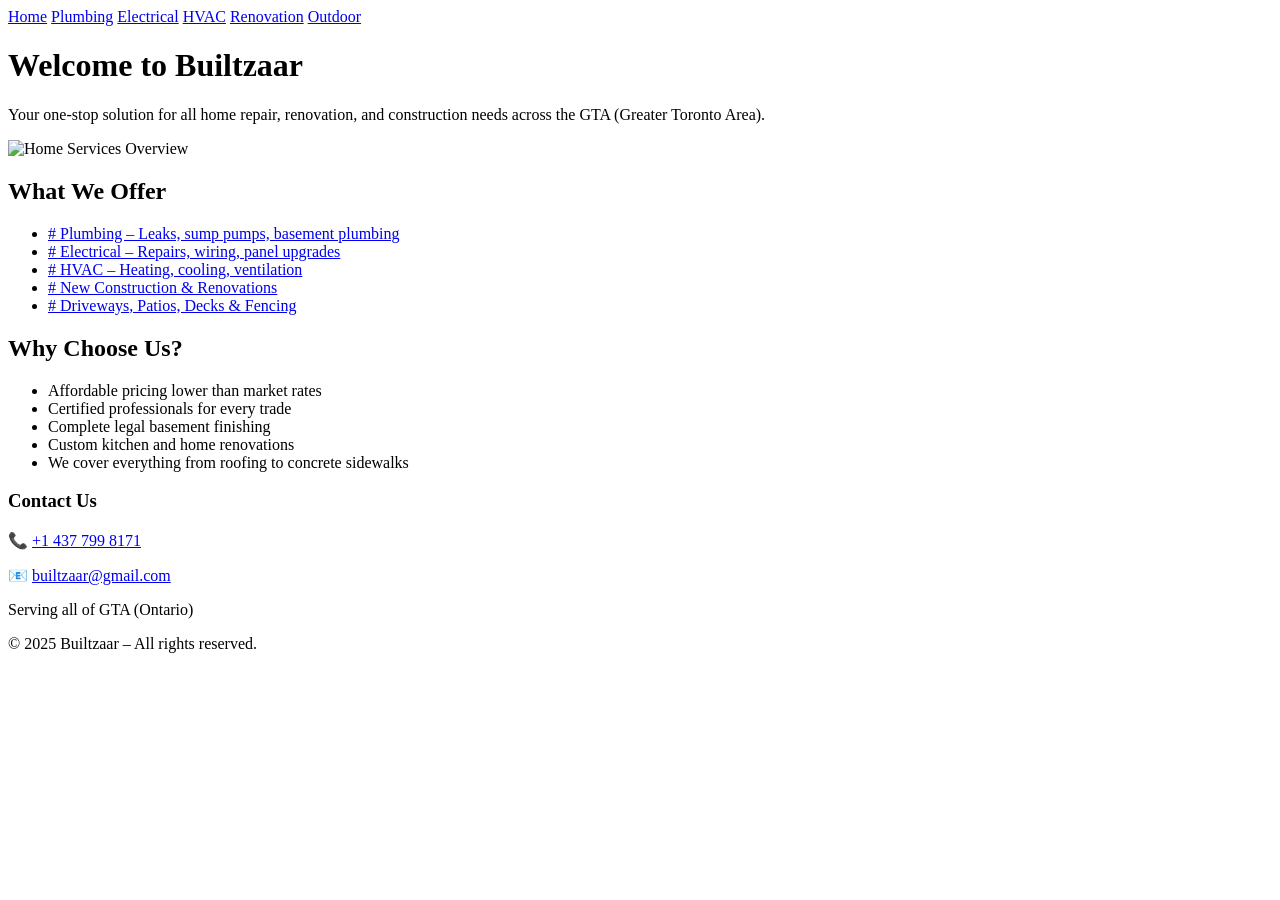
==== index.html @ da812f9e "Update index.html" ====
<!DOCTYPE html>
<html lang="en">
<head>
  <meta charset="UTF-8">
  <meta name="viewport" content="width=device-width, initial-scale=1.0">
  <meta name="description" content="Builtzaar offers affordable home repair and renovation services across the Greater Toronto Area. Plumbing, electrical, HVAC, and more.">
  <title>Builtzaar – Complete Home Services in GTA</title>
  <link rel="stylesheet" href="style.css">
</head>
<body>

  <!-- Header with navigation bar -->
  <header>
    <nav>
      <a href="index.html">Home</a>
      <a href="plumbing.html">Plumbing</a>
      <a href="electrical.html">Electrical</a>
      <a href="hvac.html">HVAC</a>
      <a href="renovation.html">Renovation</a>
      <a href="outdoor.html">Outdoor</a>
    </nav>
  </header>

  <!-- Main Content -->
  <h1>Welcome to Builtzaar</h1>
  <p>Your one-stop solution for all home repair, renovation, and construction needs across the GTA (Greater Toronto Area).</p>

  <img src="https://images.unsplash.com/photo-1581090700227-4c4d9231cf8c" alt="Home Services Overview">

  <h2>What We Offer</h2>
  <ul>
    <li><a href="plumbing.html"># Plumbing – Leaks, sump pumps, basement plumbing</a></li>
    <li><a href="electrical.html"># Electrical – Repairs, wiring, panel upgrades</a></li>
    <li><a href="hvac.html"># HVAC – Heating, cooling, ventilation</a></li>
    <li><a href="renovation.html"># New Construction & Renovations</a></li>
    <li><a href="outdoor.html"># Driveways, Patios, Decks & Fencing</a></li>
  </ul>

  <h2>Why Choose Us?</h2>
  <ul>
    <li>Affordable pricing lower than market rates</li>
    <li>Certified professionals for every trade</li>
    <li>Complete legal basement finishing</li>
    <li>Custom kitchen and home renovations</li>
    <li>We cover everything from roofing to concrete sidewalks</li>
  </ul>

  <div class="contact">
    <h3>Contact Us</h3>
    <p>📞 <a href="tel:+14377998171">+1 437 799 8171</a></p>
    <p>📧 <a href="mailto:builtzaar@gmail.com">builtzaar@gmail.com</a></p>
    <p>Serving all of GTA (Ontario)</p>
  </div>

  <!-- Footer -->
  <footer>
    <p>© 2025 Builtzaar – All rights reserved.</p>
  </footer>

</body>
</html>
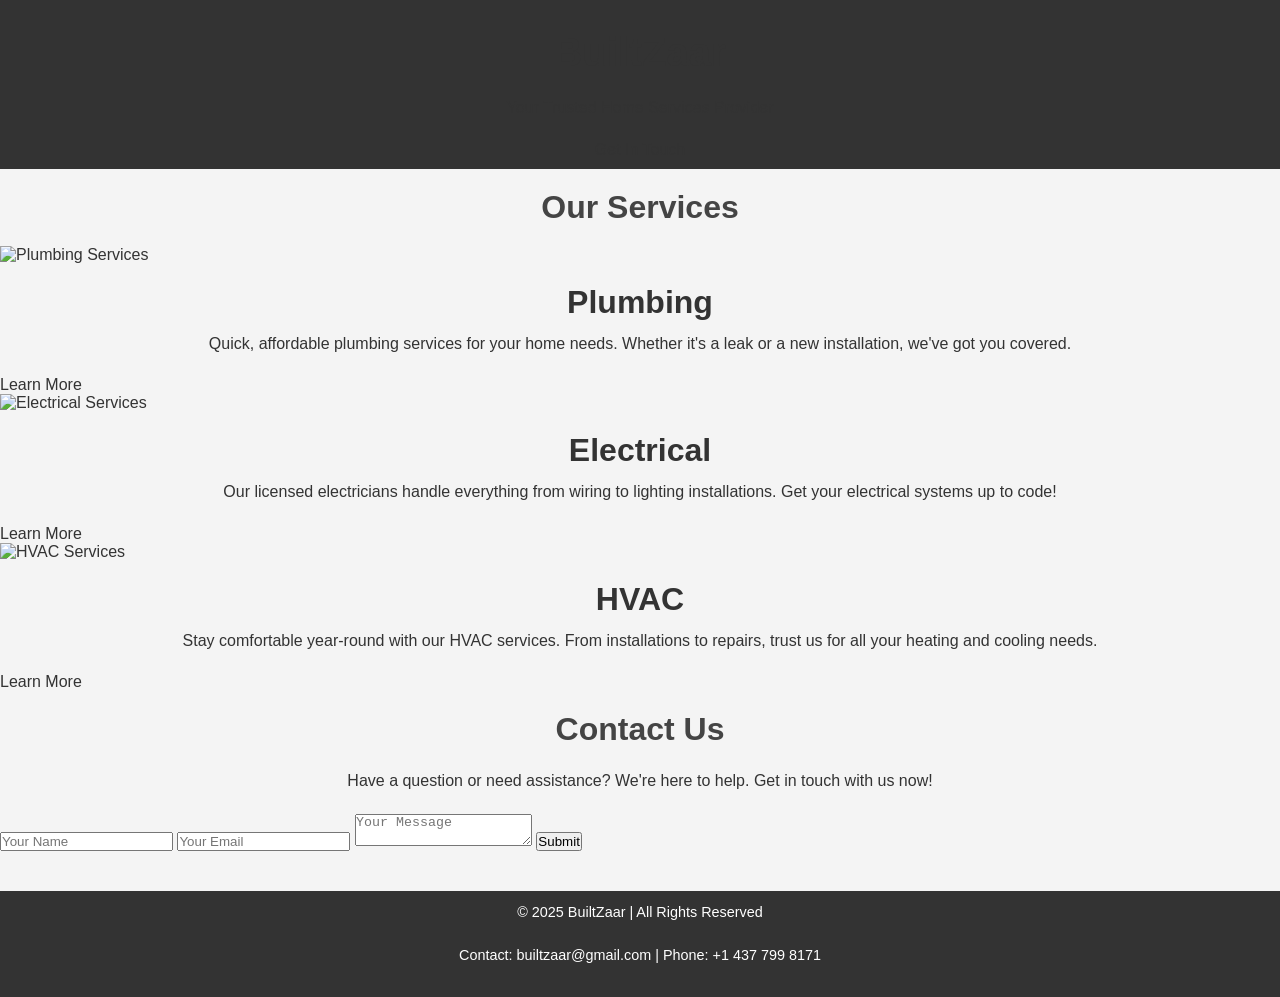
==== commit b0ceb026: "Update index.html" ====
--- a/index.html
+++ b/index.html
@@ -1,61 +1,82 @@
 <!DOCTYPE html>
 <html lang="en">
 <head>
-  <meta charset="UTF-8">
-  <meta name="viewport" content="width=device-width, initial-scale=1.0">
-  <meta name="description" content="Builtzaar offers affordable home repair and renovation services across the Greater Toronto Area. Plumbing, electrical, HVAC, and more.">
-  <title>Builtzaar – Complete Home Services in GTA</title>
-  <link rel="stylesheet" href="style.css">
+    <meta charset="UTF-8">
+    <meta name="viewport" content="width=device-width, initial-scale=1.0">
+    <title>BuiltZaar - Your One-Stop Home Services</title>
+    <link rel="stylesheet" href="style.css">
+    <script src="https://code.jquery.com/jquery-3.6.0.min.js"></script> <!-- For chatbot -->
 </head>
 <body>
 
-  <!-- Header with navigation bar -->
-  <header>
-    <nav>
-      <a href="index.html">Home</a>
-      <a href="plumbing.html">Plumbing</a>
-      <a href="electrical.html">Electrical</a>
-      <a href="hvac.html">HVAC</a>
-      <a href="renovation.html">Renovation</a>
-      <a href="outdoor.html">Outdoor</a>
-    </nav>
-  </header>
+    <!-- Header Section with Background Image -->
+    <header class="hero">
+        <div class="hero-overlay">
+            <div class="hero-content">
+                <h1>BuiltZaar</h1>
+                <p>Your Trusted Home Services Provider</p>
+                <a href="#contact" class="cta-button">Get In Touch</a>
+            </div>
+        </div>
+    </header>
 
-  <!-- Main Content -->
-  <h1>Welcome to Builtzaar</h1>
-  <p>Your one-stop solution for all home repair, renovation, and construction needs across the GTA (Greater Toronto Area).</p>
+    <!-- Services Section -->
+    <section id="services">
+        <h2>Our Services</h2>
+        <div class="service-boxes">
+            <div class="service-item">
+                <img src="images/plumbing.jpg" alt="Plumbing Services">
+                <h3>Plumbing</h3>
+                <p>Quick, affordable plumbing services for your home needs. Whether it's a leak or a new installation, we've got you covered.</p>
+                <a href="plumbing.html" class="btn">Learn More</a>
+            </div>
+            <div class="service-item">
+                <img src="images/electrical.jpg" alt="Electrical Services">
+                <h3>Electrical</h3>
+                <p>Our licensed electricians handle everything from wiring to lighting installations. Get your electrical systems up to code!</p>
+                <a href="electrical.html" class="btn">Learn More</a>
+            </div>
+            <div class="service-item">
+                <img src="images/hvac.jpg" alt="HVAC Services">
+                <h3>HVAC</h3>
+                <p>Stay comfortable year-round with our HVAC services. From installations to repairs, trust us for all your heating and cooling needs.</p>
+                <a href="hvac.html" class="btn">Learn More</a>
+            </div>
+        </div>
+    </section>
 
-  <img src="https://images.unsplash.com/photo-1581090700227-4c4d9231cf8c" alt="Home Services Overview">
+    <!-- Contact Section with a Contact Form -->
+    <section id="contact">
+        <h2>Contact Us</h2>
+        <p>Have a question or need assistance? We're here to help. Get in touch with us now!</p>
+        <form action="submit_form.php" method="POST">
+            <input type="text" name="name" placeholder="Your Name" required>
+            <input type="email" name="email" placeholder="Your Email" required>
+            <textarea name="message" placeholder="Your Message" required></textarea>
+            <button type="submit" class="cta-button">Submit</button>
+        </form>
+    </section>
 
-  <h2>What We Offer</h2>
-  <ul>
-    <li><a href="plumbing.html"># Plumbing – Leaks, sump pumps, basement plumbing</a></li>
-    <li><a href="electrical.html"># Electrical – Repairs, wiring, panel upgrades</a></li>
-    <li><a href="hvac.html"># HVAC – Heating, cooling, ventilation</a></li>
-    <li><a href="renovation.html"># New Construction & Renovations</a></li>
-    <li><a href="outdoor.html"># Driveways, Patios, Decks & Fencing</a></li>
-  </ul>
+    <!-- Footer -->
+    <footer>
+        <p>&copy; 2025 BuiltZaar | All Rights Reserved</p>
+        <p>Contact: <a href="mailto:builtzaar@gmail.com">builtzaar@gmail.com</a> | Phone: +1 437 799 8171</p>
+    </footer>
 
-  <h2>Why Choose Us?</h2>
-  <ul>
-    <li>Affordable pricing lower than market rates</li>
-    <li>Certified professionals for every trade</li>
-    <li>Complete legal basement finishing</li>
-    <li>Custom kitchen and home renovations</li>
-    <li>We cover everything from roofing to concrete sidewalks</li>
-  </ul>
-
-  <div class="contact">
-    <h3>Contact Us</h3>
-    <p>📞 <a href="tel:+14377998171">+1 437 799 8171</a></p>
-    <p>📧 <a href="mailto:builtzaar@gmail.com">builtzaar@gmail.com</a></p>
-    <p>Serving all of GTA (Ontario)</p>
-  </div>
-
-  <!-- Footer -->
-  <footer>
-    <p>© 2025 Builtzaar – All rights reserved.</p>
-  </footer>
+    <!-- Chatbot Integration (e.g., Tawk.to) -->
+    <script type="text/javascript">
+        window.addEventListener("load", function() {
+            var Tawk_API = Tawk_API || {}, Tawk_LoadStart = new Date();
+            (function() {
+                var script = document.createElement("script");
+                script.async = true;
+                script.src = 'https://embed.tawk.to/your_tawk_to_code';
+                script.charset = 'UTF-8';
+                script.setAttribute('crossorigin', '*');
+                document.body.appendChild(script);
+            })();
+        });
+    </script>
 
 </body>
 </html>
--- a/style.css
+++ b/style.css
@@ -0,0 +1,194 @@
+/* General Reset and Base Styles */
+* {
+  margin: 0;
+  padding: 0;
+  box-sizing: border-box;
+}
+
+body {
+  font-family: Arial, sans-serif;
+  background-color: #f4f4f4;
+  color: #333;
+}
+
+a {
+  text-decoration: none;
+  color: inherit;
+}
+
+/* Header Styles */
+header {
+  background-color: #333;
+  padding: 10px 0;
+  text-align: center;
+}
+
+header nav a {
+  margin: 0 15px;
+  color: white;
+  font-weight: bold;
+  text-transform: uppercase;
+  font-size: 16px;
+}
+
+header nav a:hover {
+  color: #f9a826;
+}
+
+/* Main Content Styles */
+h1, h2, h3 {
+  font-size: 2rem;
+  margin: 20px 0;
+  text-align: center;
+}
+
+h1 {
+  font-size: 2.5rem;
+  color: #333;
+}
+
+h2 {
+  color: #444;
+}
+
+h3 {
+  color: #333;
+  margin-bottom: 10px;
+}
+
+p {
+  font-size: 1rem;
+  line-height: 1.6;
+  margin-bottom: 20px;
+  text-align: center;
+}
+
+ul {
+  list-style-type: none;
+  padding-left: 0;
+  text-align: center;
+}
+
+ul li {
+  font-size: 1.1rem;
+  margin: 10px 0;
+}
+
+.service-img {
+  width: 100%;
+  max-width: 1000px;
+  height: auto;
+  display: block;
+  margin: 20px auto;
+  border-radius: 8px;
+}
+
+/* Contact Section */
+.contact {
+  background-color: #f9a826;
+  padding: 20px;
+  margin: 40px auto;
+  max-width: 400px;
+  text-align: center;
+  border-radius: 8px;
+}
+
+.contact p {
+  font-size: 1.2rem;
+  color: white;
+}
+
+.contact a {
+  color: white;
+  font-weight: bold;
+}
+
+.contact a:hover {
+  color: #333;
+}
+
+/* Footer Styles */
+footer {
+  background-color: #333;
+  color: white;
+  text-align: center;
+  padding: 10px;
+  margin-top: 40px;
+}
+
+footer p {
+  font-size: 0.9rem;
+}
+
+/* Responsive Design */
+@media (max-width: 768px) {
+  header nav a {
+    font-size: 14px;
+  }
+
+  .service-img {
+    max-width: 100%;
+  }
+
+  h1 {
+    font-size: 2rem;
+  }
+
+  h2 {
+    font-size: 1.5rem;
+  }
+
+  h3 {
+    font-size: 1.2rem;
+  }
+
+  ul li {
+    font-size: 1rem;
+  }
+
+  .contact {
+    max-width: 90%;
+    margin: 20px auto;
+  }
+
+  footer p {
+    font-size: 0.8rem;
+  }
+}
+
+@media (max-width: 480px) {
+  header nav {
+    display: flex;
+    flex-direction: column;
+  }
+
+  header nav a {
+    margin: 10px 0;
+    font-size: 14px;
+  }
+
+  h1 {
+    font-size: 1.8rem;
+  }
+
+  h2 {
+    font-size: 1.4rem;
+  }
+
+  h3 {
+    font-size: 1rem;
+  }
+
+  .service-img {
+    max-width: 100%;
+    height: auto;
+  }
+
+  ul li {
+    font-size: 0.9rem;
+  }
+
+  footer p {
+    font-size: 0.7rem;
+  }
+}
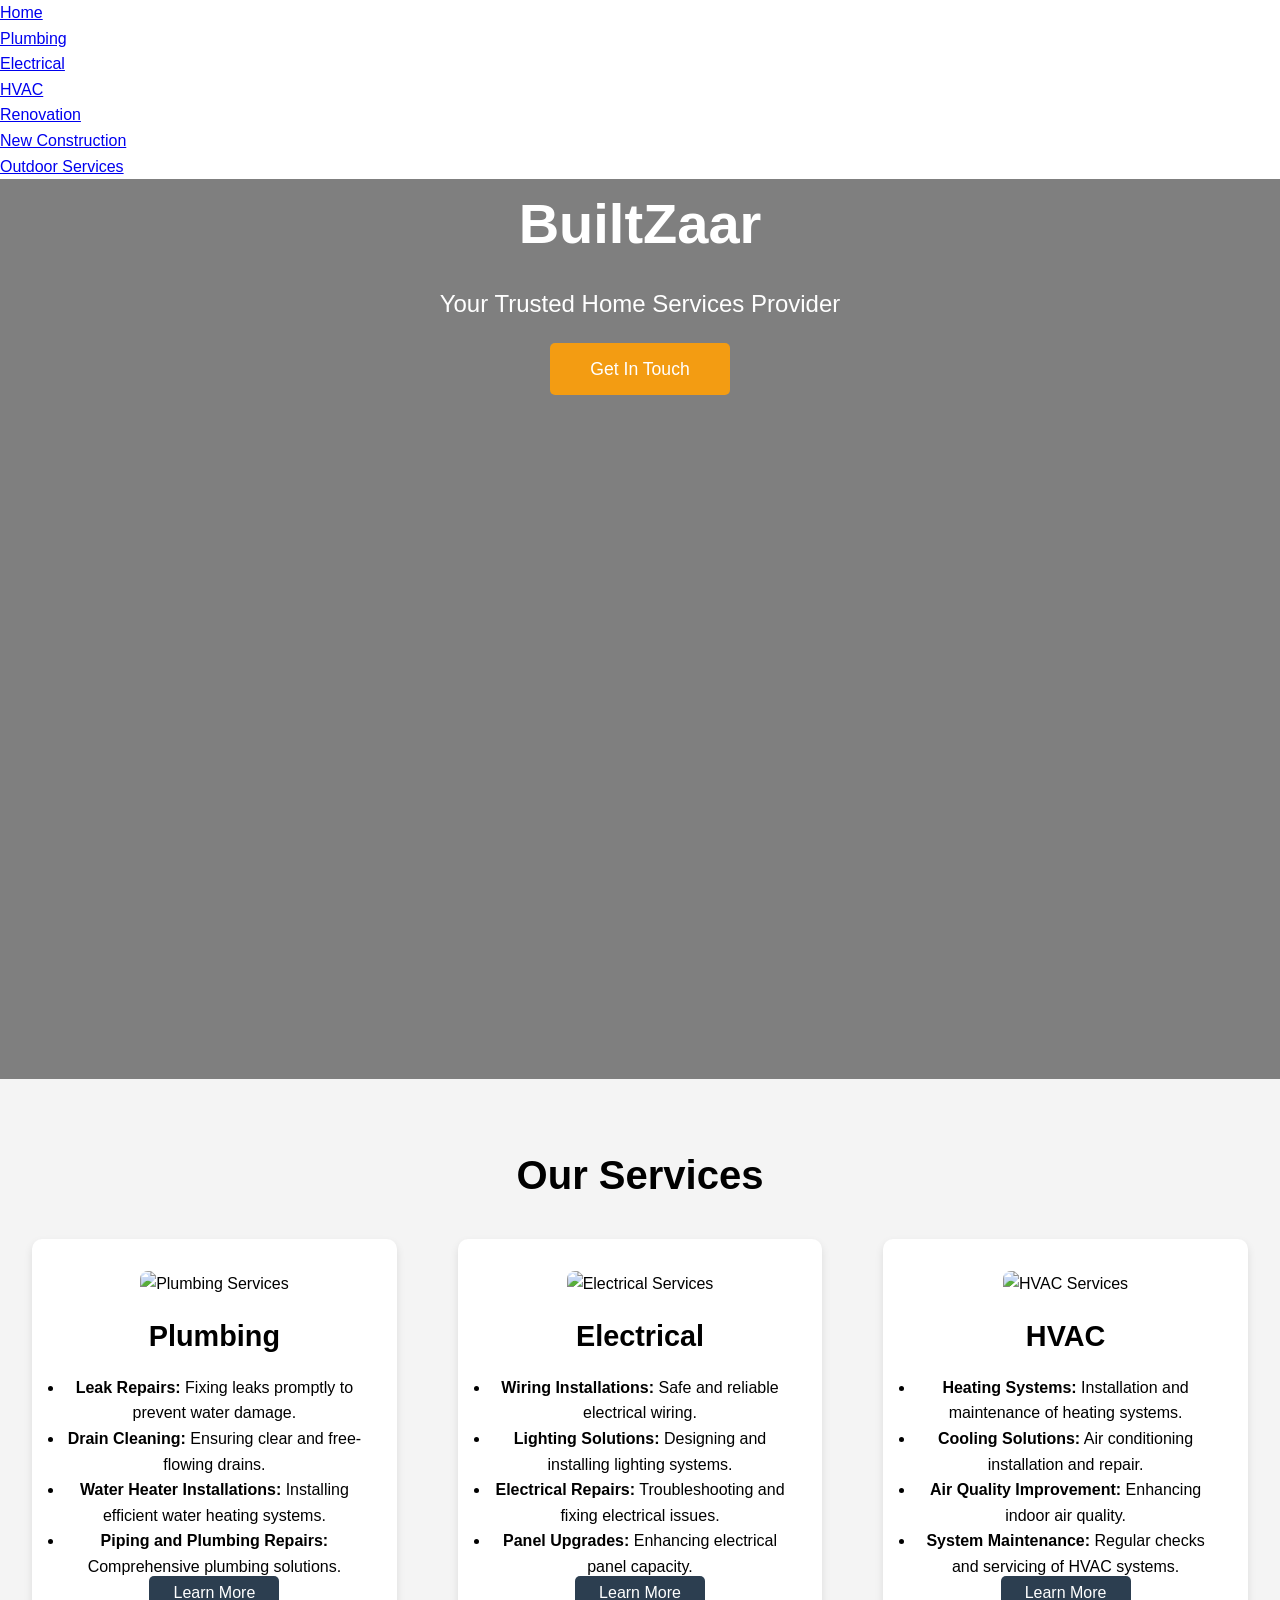
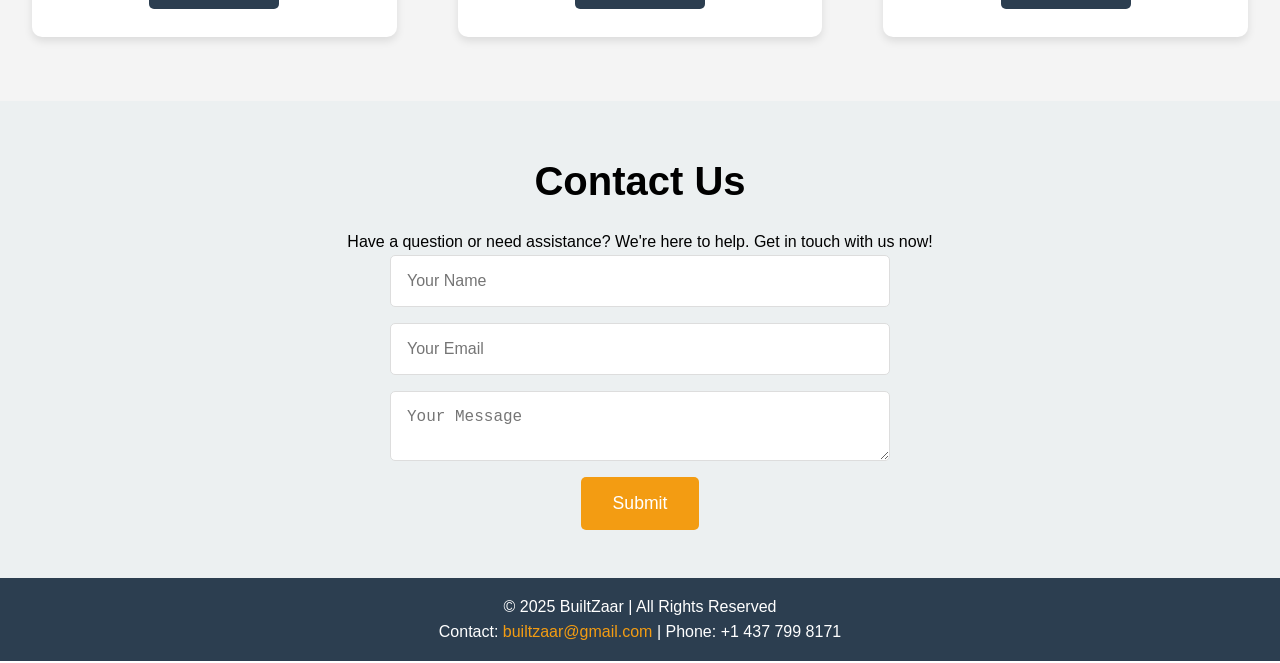
==== commit 4390e29d: "Update index.html" ====
--- a/index.html
+++ b/index.html
@@ -3,13 +3,25 @@
 <head>
     <meta charset="UTF-8">
     <meta name="viewport" content="width=device-width, initial-scale=1.0">
-    <title>BuiltZaar - Your One-Stop Home Services</title>
+    <title>BuiltZaar - Your Trusted Home Services</title>
     <link rel="stylesheet" href="style.css">
-    <script src="https://code.jquery.com/jquery-3.6.0.min.js"></script> <!-- For chatbot -->
 </head>
 <body>
 
-    <!-- Header Section with Background Image -->
+    <!-- Navigation Bar -->
+    <nav>
+        <ul>
+            <li><a href="index.html">Home</a></li>
+            <li><a href="plumbing.html">Plumbing</a></li>
+            <li><a href="electrical.html">Electrical</a></li>
+            <li><a href="hvac.html">HVAC</a></li>
+            <li><a href="renovation.html">Renovation</a></li>
+            <li><a href="new-construction.html">New Construction</a></li>
+            <li><a href="outdoor.html">Outdoor Services</a></li>
+        </ul>
+    </nav>
+
+    <!-- Homepage Header with Background Image -->
     <header class="hero">
         <div class="hero-overlay">
             <div class="hero-content">
@@ -26,26 +38,41 @@
         <div class="service-boxes">
             <div class="service-item">
                 <img src="images/plumbing.jpg" alt="Plumbing Services">
-                <h3>Plumbing</h3>
-                <p>Quick, affordable plumbing services for your home needs. Whether it's a leak or a new installation, we've got you covered.</p>
+                <h3><strong>Plumbing</strong></h3>
+                <ul>
+                    <li><strong>Leak Repairs:</strong> Fixing leaks promptly to prevent water damage.</li>
+                    <li><strong>Drain Cleaning:</strong> Ensuring clear and free-flowing drains.</li>
+                    <li><strong>Water Heater Installations:</strong> Installing efficient water heating systems.</li>
+                    <li><strong>Piping and Plumbing Repairs:</strong> Comprehensive plumbing solutions.</li>
+                </ul>
                 <a href="plumbing.html" class="btn">Learn More</a>
             </div>
             <div class="service-item">
                 <img src="images/electrical.jpg" alt="Electrical Services">
-                <h3>Electrical</h3>
-                <p>Our licensed electricians handle everything from wiring to lighting installations. Get your electrical systems up to code!</p>
+                <h3><strong>Electrical</strong></h3>
+                <ul>
+                    <li><strong>Wiring Installations:</strong> Safe and reliable electrical wiring.</li>
+                    <li><strong>Lighting Solutions:</strong> Designing and installing lighting systems.</li>
+                    <li><strong>Electrical Repairs:</strong> Troubleshooting and fixing electrical issues.</li>
+                    <li><strong>Panel Upgrades:</strong> Enhancing electrical panel capacity.</li>
+                </ul>
                 <a href="electrical.html" class="btn">Learn More</a>
             </div>
             <div class="service-item">
                 <img src="images/hvac.jpg" alt="HVAC Services">
-                <h3>HVAC</h3>
-                <p>Stay comfortable year-round with our HVAC services. From installations to repairs, trust us for all your heating and cooling needs.</p>
+                <h3><strong>HVAC</strong></h3>
+                <ul>
+                    <li><strong>Heating Systems:</strong> Installation and maintenance of heating systems.</li>
+                    <li><strong>Cooling Solutions:</strong> Air conditioning installation and repair.</li>
+                    <li><strong>Air Quality Improvement:</strong> Enhancing indoor air quality.</li>
+                    <li><strong>System Maintenance:</strong> Regular checks and servicing of HVAC systems.</li>
+                </ul>
                 <a href="hvac.html" class="btn">Learn More</a>
             </div>
         </div>
     </section>
 
-    <!-- Contact Section with a Contact Form -->
+    <!-- Contact Section -->
     <section id="contact">
         <h2>Contact Us</h2>
         <p>Have a question or need assistance? We're here to help. Get in touch with us now!</p>
@@ -63,7 +90,7 @@
         <p>Contact: <a href="mailto:builtzaar@gmail.com">builtzaar@gmail.com</a> | Phone: +1 437 799 8171</p>
     </footer>
 
-    <!-- Chatbot Integration (e.g., Tawk.to) -->
+    <!-- Chatbot Integration -->
     <script type="text/javascript">
         window.addEventListener("load", function() {
             var Tawk_API = Tawk_API || {}, Tawk_LoadStart = new Date();
--- a/style.css
+++ b/style.css
@@ -1,194 +1,205 @@
-/* General Reset and Base Styles */
+/* General Reset */
 * {
-  margin: 0;
-  padding: 0;
-  box-sizing: border-box;
-}
-
+    margin: 0;
+    padding: 0;
+    box-sizing: border-box;
+}
+
+/* Body Styling */
 body {
-  font-family: Arial, sans-serif;
-  background-color: #f4f4f4;
-  color: #333;
-}
-
-a {
-  text-decoration: none;
-  color: inherit;
-}
-
-/* Header Styles */
-header {
-  background-color: #333;
-  padding: 10px 0;
-  text-align: center;
-}
-
-header nav a {
-  margin: 0 15px;
-  color: white;
-  font-weight: bold;
-  text-transform: uppercase;
-  font-size: 16px;
-}
-
-header nav a:hover {
-  color: #f9a826;
-}
-
-/* Main Content Styles */
-h1, h2, h3 {
-  font-size: 2rem;
-  margin: 20px 0;
-  text-align: center;
-}
-
-h1 {
-  font-size: 2.5rem;
-  color: #333;
-}
-
-h2 {
-  color: #444;
-}
-
-h3 {
-  color: #333;
-  margin-bottom: 10px;
-}
-
-p {
-  font-size: 1rem;
-  line-height: 1.6;
-  margin-bottom: 20px;
-  text-align: center;
-}
-
-ul {
-  list-style-type: none;
-  padding-left: 0;
-  text-align: center;
-}
-
-ul li {
-  font-size: 1.1rem;
-  margin: 10px 0;
-}
-
-.service-img {
-  width: 100%;
-  max-width: 1000px;
-  height: auto;
-  display: block;
-  margin: 20px auto;
-  border-radius: 8px;
+    font-family: Arial, sans-serif;
+    line-height: 1.6;
+}
+
+/* Header Section */
+.hero {
+    background: url('images/construction-background.jpg') no-repeat center center/cover;
+    color: white;
+    height: 100vh;
+    display: flex;
+    justify-content: center;
+    align-items: center;
+    position: relative;
+}
+
+.hero-overlay {
+    background-color: rgba(0, 0, 0, 0.5); /* Darken the background */
+    position: absolute;
+    top: 0;
+    left: 0;
+    right: 0;
+    bottom: 0;
+    z-index: 1;
+}
+
+.hero-content {
+    position: relative;
+    text-align: center;
+    z-index: 2;
+}
+
+.hero h1 {
+    font-size: 3.5rem;
+    margin-bottom: 1rem;
+}
+
+.hero p {
+    font-size: 1.5rem;
+    margin-bottom: 2rem;
+}
+
+.cta-button {
+    padding: 1rem 2.5rem;
+    background-color: #f39c12;
+    color: white;
+    text-decoration: none;
+    border-radius: 5px;
+    font-size: 1.1rem;
+}
+
+.cta-button:hover {
+    background-color: #e67e22;
+}
+
+/* Services Section */
+#services {
+    background-color: #f4f4f4;
+    padding: 4rem 2rem;
+    text-align: center;
+}
+
+#services h2 {
+    font-size: 2.5rem;
+    margin-bottom: 2rem;
+}
+
+.service-boxes {
+    display: flex;
+    justify-content: space-between;
+    flex-wrap: wrap;
+    gap: 1rem;
+}
+
+.service-item {
+    background: white;
+    padding: 2rem;
+    border-radius: 10px;
+    box-shadow: 0 4px 8px rgba(0, 0, 0, 0.1);
+    width: 30%;
+    text-align: center;
+    transition: all 0.3s ease;
+}
+
+.service-item img {
+    width: 100%;
+    height: 200px;
+    object-fit: cover;
+    border-radius: 8px;
+    margin-bottom: 1rem;
+}
+
+.service-item:hover {
+    transform: scale(1.05);
+}
+
+.service-item h3 {
+    font-size: 1.8rem;
+    margin-bottom: 1rem;
+}
+
+.service-item p {
+    font-size: 1.1rem;
+    margin-bottom: 1.5rem;
+}
+
+.service-item .btn {
+    padding: 0.5rem 1.5rem;
+    background-color: #2c3e50;
+    color: white;
+    text-decoration: none;
+    border-radius: 5px;
+}
+
+.service-item .btn:hover {
+    background-color: #34495e;
 }
 
 /* Contact Section */
-.contact {
-  background-color: #f9a826;
-  padding: 20px;
-  margin: 40px auto;
-  max-width: 400px;
-  text-align: center;
-  border-radius: 8px;
-}
-
-.contact p {
-  font-size: 1.2rem;
-  color: white;
-}
-
-.contact a {
-  color: white;
-  font-weight: bold;
-}
-
-.contact a:hover {
-  color: #333;
-}
-
-/* Footer Styles */
-footer {
-  background-color: #333;
-  color: white;
-  text-align: center;
-  padding: 10px;
-  margin-top: 40px;
-}
-
-footer p {
-  font-size: 0.9rem;
-}
-
-/* Responsive Design */
-@media (max-width: 768px) {
-  header nav a {
-    font-size: 14px;
-  }
-
-  .service-img {
-    max-width: 100%;
-  }
-
-  h1 {
-    font-size: 2rem;
-  }
-
-  h2 {
-    font-size: 1.5rem;
-  }
-
-  h3 {
-    font-size: 1.2rem;
-  }
-
-  ul li {
-    font-size: 1rem;
-  }
-
-  .contact {
-    max-width: 90%;
-    margin: 20px auto;
-  }
-
-  footer p {
-    font-size: 0.8rem;
-  }
-}
-
-@media (max-width: 480px) {
-  header nav {
+#contact {
+    padding: 3rem 2rem;
+    text-align: center;
+    background-color: #ecf0f1;
+}
+
+#contact h2 {
+    font-size: 2.5rem;
+    margin-bottom: 1rem;
+}
+
+#contact form {
     display: flex;
     flex-direction: column;
-  }
-
-  header nav a {
-    margin: 10px 0;
-    font-size: 14px;
-  }
-
-  h1 {
-    font-size: 1.8rem;
-  }
-
-  h2 {
-    font-size: 1.4rem;
-  }
-
-  h3 {
+    align-items: center;
+    gap: 1rem;
+    max-width: 500px;
+    margin: 0 auto;
+}
+
+#contact input, #contact textarea {
+    width: 100%;
+    padding: 1rem;
     font-size: 1rem;
-  }
-
-  .service-img {
-    max-width: 100%;
-    height: auto;
-  }
-
-  ul li {
-    font-size: 0.9rem;
-  }
-
-  footer p {
-    font-size: 0.7rem;
-  }
-}
+    border-radius: 5px;
+    border: 1px solid #ddd;
+}
+
+#contact button {
+    padding: 1rem 2rem;
+    background-color: #f39c12;
+    color: white;
+    border: none;
+    border-radius: 5px;
+    font-size: 1.1rem;
+}
+
+#contact button:hover {
+    background-color: #e67e22;
+}
+
+/* Footer */
+footer {
+    background-color: #2c3e50;
+    color: white;
+    padding: 1rem 2rem;
+    text-align: center;
+}
+
+footer a {
+    color: #f39c12;
+    text-decoration: none;
+}
+
+footer a:hover {
+    text-decoration: underline;
+}
+
+/* Mobile Responsiveness */
+@media (max-width: 768px) {
+    .service-boxes {
+        flex-direction: column;
+        align-items: center;
+    }
+
+    .service-item {
+        width: 80%;
+        margin: 1rem 0;
+    }
+
+    .hero h1 {
+        font-size: 2.5rem;
+    }
+
+    .hero p {
+        font-size: 1.2rem;
+    }
+}
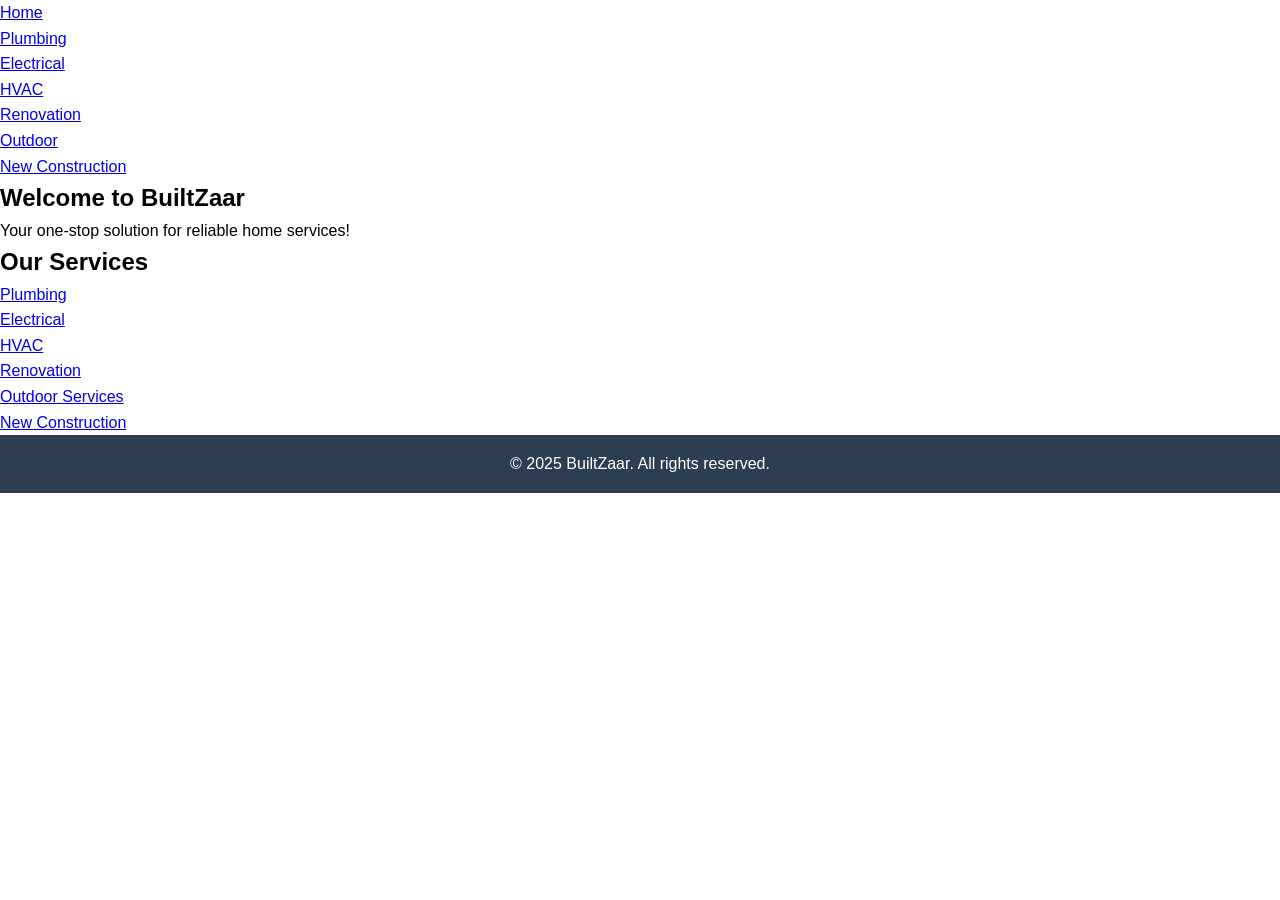
==== commit a81e895b: "Update index.html" ====
--- a/index.html
+++ b/index.html
@@ -1,109 +1,46 @@
 <!DOCTYPE html>
 <html lang="en">
 <head>
-    <meta charset="UTF-8">
-    <meta name="viewport" content="width=device-width, initial-scale=1.0">
-    <title>BuiltZaar - Your Trusted Home Services</title>
-    <link rel="stylesheet" href="style.css">
+  <meta charset="UTF-8">
+  <meta name="viewport" content="width=device-width, initial-scale=1.0">
+  <title>BuiltZaar - Home Services</title>
+  <link rel="stylesheet" href="style.css">
+  <link href="https://fonts.googleapis.com/css2?family=Roboto:wght@400;700&family=Open+Sans:wght@400;600&display=swap" rel="stylesheet">
 </head>
 <body>
+  <!-- Navigation Bar -->
+  <nav>
+    <ul class="nav-links">
+      <li><a href="index.html">Home</a></li>
+      <li><a href="plumbing.html">Plumbing</a></li>
+      <li><a href="electrical.html">Electrical</a></li>
+      <li><a href="hvac.html">HVAC</a></li>
+      <li><a href="renovation.html">Renovation</a></li>
+      <li><a href="outdoor.html">Outdoor</a></li>
+      <li><a href="new-construction.html">New Construction</a></li>
+    </ul>
+  </nav>
 
-    <!-- Navigation Bar -->
-    <nav>
-        <ul>
-            <li><a href="index.html">Home</a></li>
-            <li><a href="plumbing.html">Plumbing</a></li>
-            <li><a href="electrical.html">Electrical</a></li>
-            <li><a href="hvac.html">HVAC</a></li>
-            <li><a href="renovation.html">Renovation</a></li>
-            <li><a href="new-construction.html">New Construction</a></li>
-            <li><a href="outdoor.html">Outdoor Services</a></li>
-        </ul>
-    </nav>
+  <!-- Main Content -->
+  <section class="intro">
+    <h1>Welcome to BuiltZaar</h1>
+    <p>Your one-stop solution for reliable home services!</p>
+  </section>
 
-    <!-- Homepage Header with Background Image -->
-    <header class="hero">
-        <div class="hero-overlay">
-            <div class="hero-content">
-                <h1>BuiltZaar</h1>
-                <p>Your Trusted Home Services Provider</p>
-                <a href="#contact" class="cta-button">Get In Touch</a>
-            </div>
-        </div>
-    </header>
+  <section class="services">
+    <h2>Our Services</h2>
+    <ul>
+      <li><a href="plumbing.html">Plumbing</a></li>
+      <li><a href="electrical.html">Electrical</a></li>
+      <li><a href="hvac.html">HVAC</a></li>
+      <li><a href="renovation.html">Renovation</a></li>
+      <li><a href="outdoor.html">Outdoor Services</a></li>
+      <li><a href="new-construction.html">New Construction</a></li>
+    </ul>
+  </section>
 
-    <!-- Services Section -->
-    <section id="services">
-        <h2>Our Services</h2>
-        <div class="service-boxes">
-            <div class="service-item">
-                <img src="images/plumbing.jpg" alt="Plumbing Services">
-                <h3><strong>Plumbing</strong></h3>
-                <ul>
-                    <li><strong>Leak Repairs:</strong> Fixing leaks promptly to prevent water damage.</li>
-                    <li><strong>Drain Cleaning:</strong> Ensuring clear and free-flowing drains.</li>
-                    <li><strong>Water Heater Installations:</strong> Installing efficient water heating systems.</li>
-                    <li><strong>Piping and Plumbing Repairs:</strong> Comprehensive plumbing solutions.</li>
-                </ul>
-                <a href="plumbing.html" class="btn">Learn More</a>
-            </div>
-            <div class="service-item">
-                <img src="images/electrical.jpg" alt="Electrical Services">
-                <h3><strong>Electrical</strong></h3>
-                <ul>
-                    <li><strong>Wiring Installations:</strong> Safe and reliable electrical wiring.</li>
-                    <li><strong>Lighting Solutions:</strong> Designing and installing lighting systems.</li>
-                    <li><strong>Electrical Repairs:</strong> Troubleshooting and fixing electrical issues.</li>
-                    <li><strong>Panel Upgrades:</strong> Enhancing electrical panel capacity.</li>
-                </ul>
-                <a href="electrical.html" class="btn">Learn More</a>
-            </div>
-            <div class="service-item">
-                <img src="images/hvac.jpg" alt="HVAC Services">
-                <h3><strong>HVAC</strong></h3>
-                <ul>
-                    <li><strong>Heating Systems:</strong> Installation and maintenance of heating systems.</li>
-                    <li><strong>Cooling Solutions:</strong> Air conditioning installation and repair.</li>
-                    <li><strong>Air Quality Improvement:</strong> Enhancing indoor air quality.</li>
-                    <li><strong>System Maintenance:</strong> Regular checks and servicing of HVAC systems.</li>
-                </ul>
-                <a href="hvac.html" class="btn">Learn More</a>
-            </div>
-        </div>
-    </section>
-
-    <!-- Contact Section -->
-    <section id="contact">
-        <h2>Contact Us</h2>
-        <p>Have a question or need assistance? We're here to help. Get in touch with us now!</p>
-        <form action="submit_form.php" method="POST">
-            <input type="text" name="name" placeholder="Your Name" required>
-            <input type="email" name="email" placeholder="Your Email" required>
-            <textarea name="message" placeholder="Your Message" required></textarea>
-            <button type="submit" class="cta-button">Submit</button>
-        </form>
-    </section>
-
-    <!-- Footer -->
-    <footer>
-        <p>&copy; 2025 BuiltZaar | All Rights Reserved</p>
-        <p>Contact: <a href="mailto:builtzaar@gmail.com">builtzaar@gmail.com</a> | Phone: +1 437 799 8171</p>
-    </footer>
-
-    <!-- Chatbot Integration -->
-    <script type="text/javascript">
-        window.addEventListener("load", function() {
-            var Tawk_API = Tawk_API || {}, Tawk_LoadStart = new Date();
-            (function() {
-                var script = document.createElement("script");
-                script.async = true;
-                script.src = 'https://embed.tawk.to/your_tawk_to_code';
-                script.charset = 'UTF-8';
-                script.setAttribute('crossorigin', '*');
-                document.body.appendChild(script);
-            })();
-        });
-    </script>
-
+  <footer>
+    <p>&copy; 2025 BuiltZaar. All rights reserved.</p>
+  </footer>
 </body>
 </html>
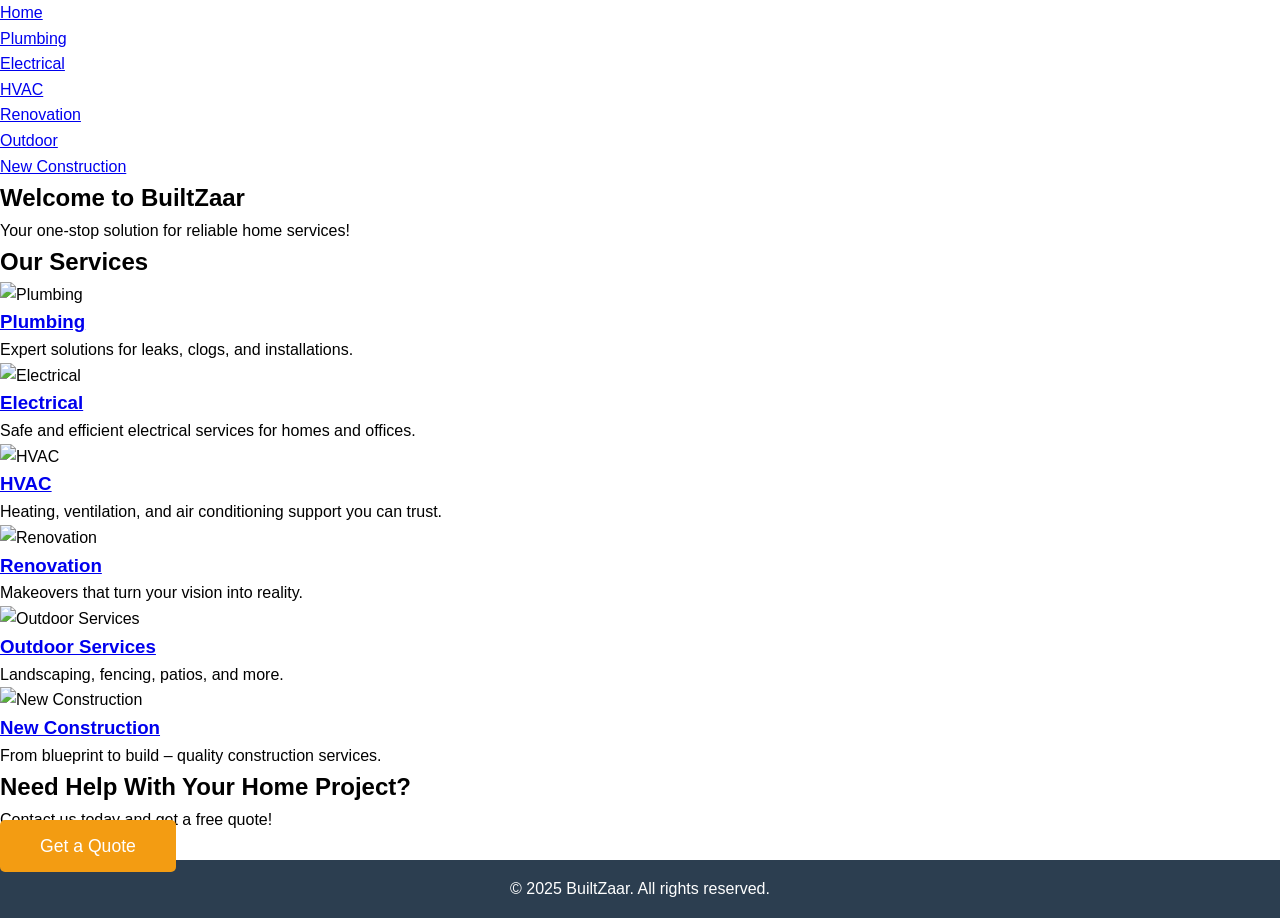
==== commit b29bcfae: "Update index.html" ====
--- a/index.html
+++ b/index.html
@@ -29,14 +29,44 @@
 
   <section class="services">
     <h2>Our Services</h2>
-    <ul>
-      <li><a href="plumbing.html">Plumbing</a></li>
-      <li><a href="electrical.html">Electrical</a></li>
-      <li><a href="hvac.html">HVAC</a></li>
-      <li><a href="renovation.html">Renovation</a></li>
-      <li><a href="outdoor.html">Outdoor Services</a></li>
-      <li><a href="new-construction.html">New Construction</a></li>
-    </ul>
+    <div class="services-grid">
+      <div class="service-card">
+        <img src="images/plumbing.jpg" alt="Plumbing">
+        <h3><a href="plumbing.html">Plumbing</a></h3>
+        <p>Expert solutions for leaks, clogs, and installations.</p>
+      </div>
+      <div class="service-card">
+        <img src="images/electrical.jpg" alt="Electrical">
+        <h3><a href="electrical.html">Electrical</a></h3>
+        <p>Safe and efficient electrical services for homes and offices.</p>
+      </div>
+      <div class="service-card">
+        <img src="images/hvac.jpg" alt="HVAC">
+        <h3><a href="hvac.html">HVAC</a></h3>
+        <p>Heating, ventilation, and air conditioning support you can trust.</p>
+      </div>
+      <div class="service-card">
+        <img src="images/renovation.jpg" alt="Renovation">
+        <h3><a href="renovation.html">Renovation</a></h3>
+        <p>Makeovers that turn your vision into reality.</p>
+      </div>
+      <div class="service-card">
+        <img src="images/outdoor.jpg" alt="Outdoor Services">
+        <h3><a href="outdoor.html">Outdoor Services</a></h3>
+        <p>Landscaping, fencing, patios, and more.</p>
+      </div>
+      <div class="service-card">
+        <img src="images/new-construction.jpg" alt="New Construction">
+        <h3><a href="new-construction.html">New Construction</a></h3>
+        <p>From blueprint to build – quality construction services.</p>
+      </div>
+    </div>
+  </section>
+
+  <section class="cta">
+    <h2>Need Help With Your Home Project?</h2>
+    <p>Contact us today and get a free quote!</p>
+    <a href="contact.html" class="cta-button">Get a Quote</a>
   </section>
 
   <footer>
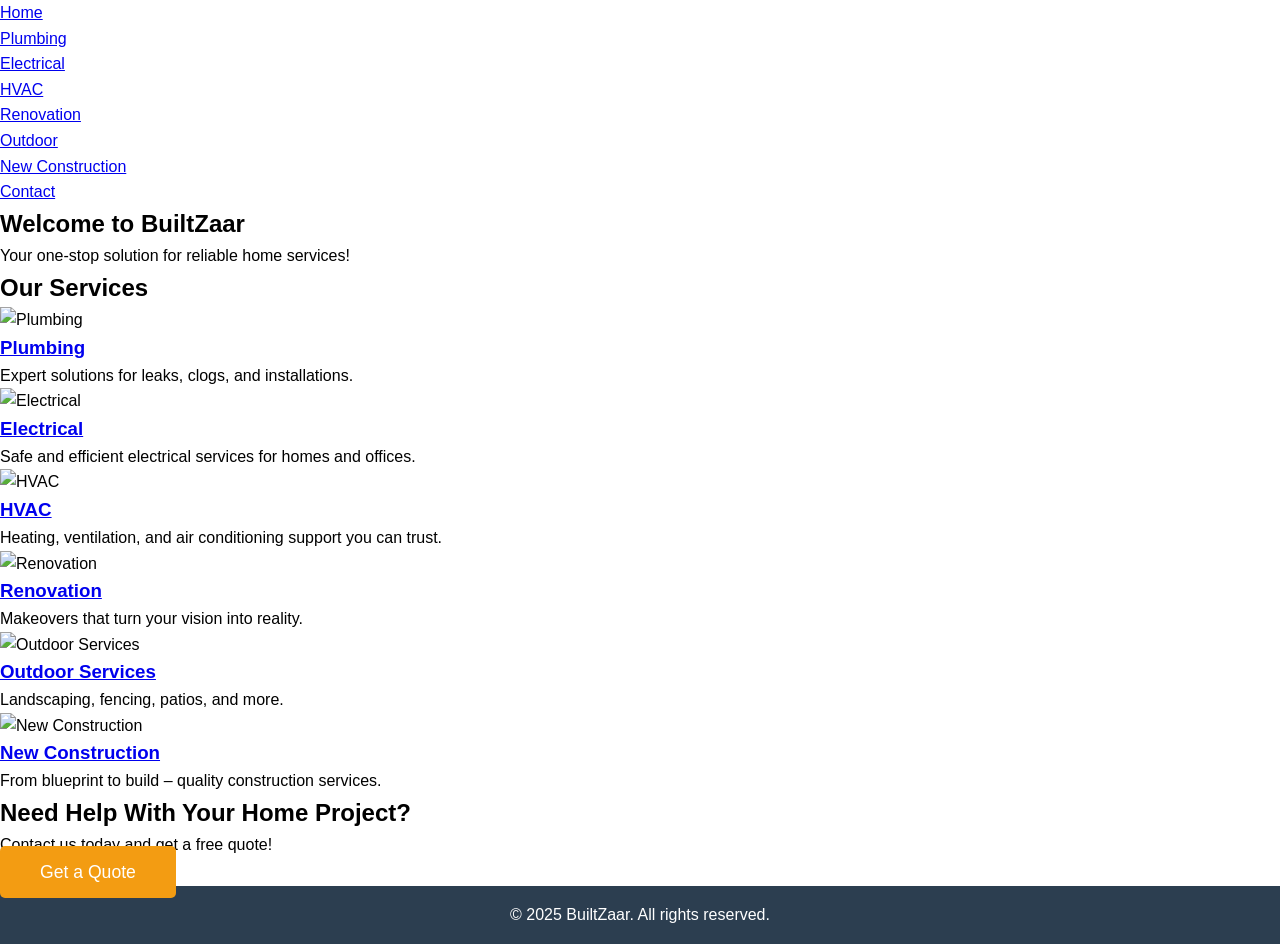
==== commit e8dfec8b: "Update index.html" ====
--- a/index.html
+++ b/index.html
@@ -1,11 +1,11 @@
 <!DOCTYPE html>
 <html lang="en">
 <head>
-  <meta charset="UTF-8">
-  <meta name="viewport" content="width=device-width, initial-scale=1.0">
+  <meta charset="UTF-8" />
+  <meta name="viewport" content="width=device-width, initial-scale=1.0"/>
   <title>BuiltZaar - Home Services</title>
-  <link rel="stylesheet" href="style.css">
-  <link href="https://fonts.googleapis.com/css2?family=Roboto:wght@400;700&family=Open+Sans:wght@400;600&display=swap" rel="stylesheet">
+  <link rel="stylesheet" href="style.css" />
+  <link href="https://fonts.googleapis.com/css2?family=Roboto:wght@400;700&family=Open+Sans:wght@400;600&display=swap" rel="stylesheet" />
 </head>
 <body>
   <!-- Navigation Bar -->
@@ -18,6 +18,7 @@
       <li><a href="renovation.html">Renovation</a></li>
       <li><a href="outdoor.html">Outdoor</a></li>
       <li><a href="new-construction.html">New Construction</a></li>
+      <li><a href="contact.html">Contact</a></li>
     </ul>
   </nav>
 
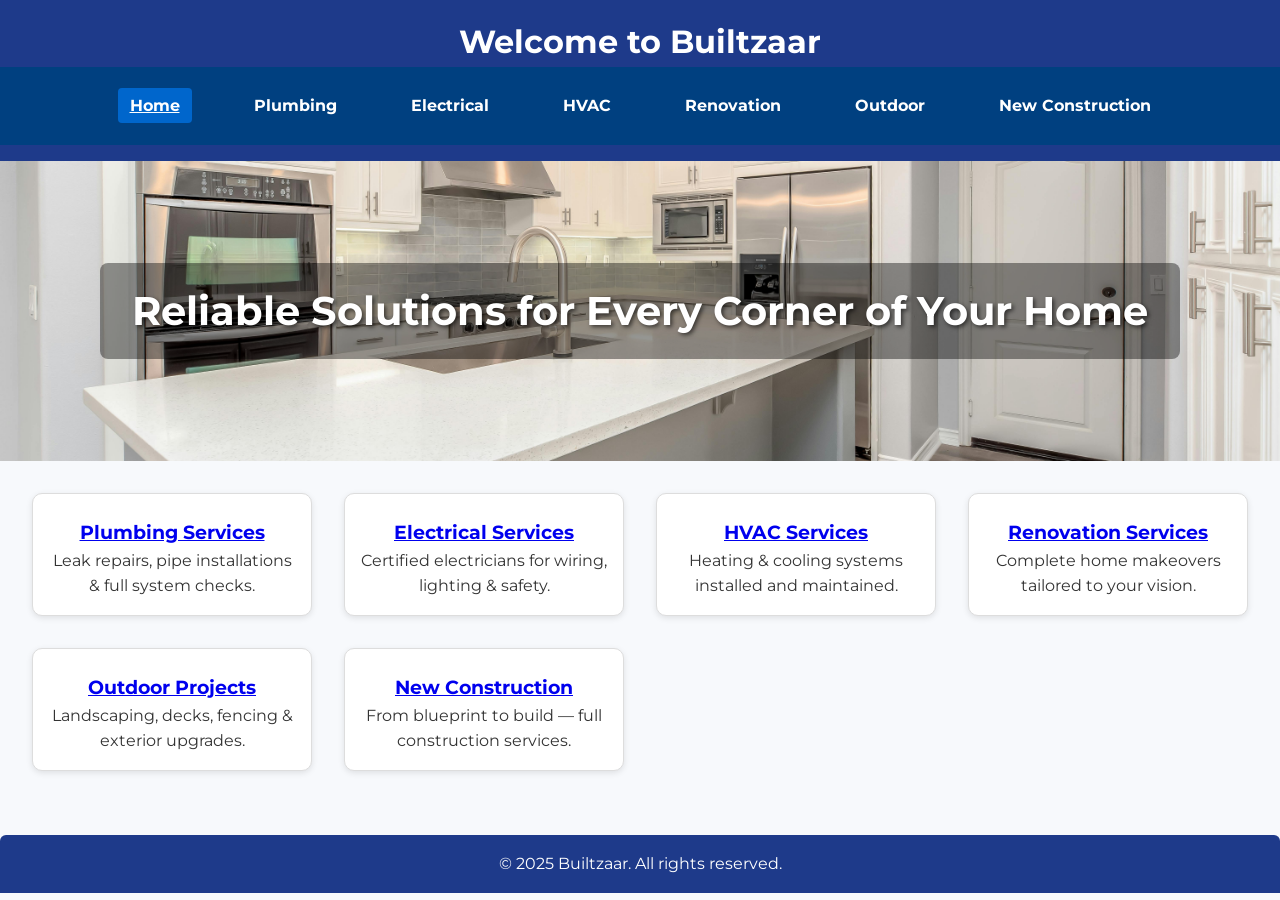
==== commit a4c2ed3a: "Update index.html" ====
--- a/index.html
+++ b/index.html
@@ -3,75 +3,147 @@
 <head>
   <meta charset="UTF-8" />
   <meta name="viewport" content="width=device-width, initial-scale=1.0"/>
-  <title>BuiltZaar - Home Services</title>
+  <title>Builtzaar | Your Trusted Home Services Partner</title>
   <link rel="stylesheet" href="style.css" />
-  <link href="https://fonts.googleapis.com/css2?family=Roboto:wght@400;700&family=Open+Sans:wght@400;600&display=swap" rel="stylesheet" />
+  <link href="https://fonts.googleapis.com/css2?family=Montserrat:wght@400;600&display=swap" rel="stylesheet">
+  <style>
+    body {
+      font-family: 'Montserrat', sans-serif;
+      margin: 0;
+      padding: 0;
+      background-color: #f7f9fc;
+      color: #333;
+    }
+
+    header {
+      background-color: #1e3a8a;
+      color: white;
+      padding: 1rem 0;
+      text-align: center;
+    }
+
+    nav ul.navbar {
+      list-style: none;
+      padding: 0;
+      display: flex;
+      justify-content: center;
+      gap: 20px;
+      margin: 1rem 0;
+    }
+
+    nav ul.navbar li a {
+      color: white;
+      text-decoration: none;
+      font-weight: bold;
+      font-size: 1rem;
+    }
+
+    nav ul.navbar li a:hover,
+    nav ul.navbar li a.active {
+      text-decoration: underline;
+    }
+
+    .hero {
+      background: url('images/hero.jpg') center/cover no-repeat;
+      height: 300px;
+      display: flex;
+      align-items: center;
+      justify-content: center;
+      color: white;
+      text-shadow: 2px 2px 4px rgba(0,0,0,0.6);
+    }
+
+    .hero h1 {
+      font-size: 2.5rem;
+      background-color: rgba(0, 0, 0, 0.4);
+      padding: 1rem 2rem;
+      border-radius: 8px;
+    }
+
+    .services {
+      display: grid;
+      grid-template-columns: repeat(auto-fit, minmax(250px, 1fr));
+      gap: 2rem;
+      padding: 2rem;
+      text-align: center;
+    }
+
+    .service-box {
+      background: white;
+      border: 1px solid #ddd;
+      border-radius: 10px;
+      padding: 1rem;
+      box-shadow: 0 2px 6px rgba(0,0,0,0.1);
+      transition: transform 0.2s;
+    }
+
+    .service-box:hover {
+      transform: translateY(-5px);
+    }
+
+    .service-box h3 {
+      margin-top: 0.5rem;
+      color: #1e3a8a;
+    }
+
+    footer {
+      background-color: #1e3a8a;
+      color: white;
+      text-align: center;
+      padding: 1rem;
+      margin-top: 2rem;
+    }
+  </style>
 </head>
 <body>
-  <!-- Navigation Bar -->
-  <nav>
-    <ul class="nav-links">
-      <li><a href="index.html">Home</a></li>
-      <li><a href="plumbing.html">Plumbing</a></li>
-      <li><a href="electrical.html">Electrical</a></li>
-      <li><a href="hvac.html">HVAC</a></li>
-      <li><a href="renovation.html">Renovation</a></li>
-      <li><a href="outdoor.html">Outdoor</a></li>
-      <li><a href="new-construction.html">New Construction</a></li>
-      <li><a href="contact.html">Contact</a></li>
-    </ul>
-  </nav>
+  <header>
+    <h1>Welcome to Builtzaar</h1>
+    <nav>
+      <ul class="navbar">
+        <li><a href="index.html" class="active">Home</a></li>
+        <li><a href="plumbing.html">Plumbing</a></li>
+        <li><a href="electrical.html">Electrical</a></li>
+        <li><a href="hvac.html">HVAC</a></li>
+        <li><a href="renovation.html">Renovation</a></li>
+        <li><a href="outdoor.html">Outdoor</a></li>
+        <li><a href="new-construction.html">New Construction</a></li>
+      </ul>
+    </nav>
+  </header>
 
-  <!-- Main Content -->
-  <section class="intro">
-    <h1>Welcome to BuiltZaar</h1>
-    <p>Your one-stop solution for reliable home services!</p>
+  <section class="hero">
+    <h1>Reliable Solutions for Every Corner of Your Home</h1>
   </section>
 
   <section class="services">
-    <h2>Our Services</h2>
-    <div class="services-grid">
-      <div class="service-card">
-        <img src="images/plumbing.jpg" alt="Plumbing">
-        <h3><a href="plumbing.html">Plumbing</a></h3>
-        <p>Expert solutions for leaks, clogs, and installations.</p>
-      </div>
-      <div class="service-card">
-        <img src="images/electrical.jpg" alt="Electrical">
-        <h3><a href="electrical.html">Electrical</a></h3>
-        <p>Safe and efficient electrical services for homes and offices.</p>
-      </div>
-      <div class="service-card">
-        <img src="images/hvac.jpg" alt="HVAC">
-        <h3><a href="hvac.html">HVAC</a></h3>
-        <p>Heating, ventilation, and air conditioning support you can trust.</p>
-      </div>
-      <div class="service-card">
-        <img src="images/renovation.jpg" alt="Renovation">
-        <h3><a href="renovation.html">Renovation</a></h3>
-        <p>Makeovers that turn your vision into reality.</p>
-      </div>
-      <div class="service-card">
-        <img src="images/outdoor.jpg" alt="Outdoor Services">
-        <h3><a href="outdoor.html">Outdoor Services</a></h3>
-        <p>Landscaping, fencing, patios, and more.</p>
-      </div>
-      <div class="service-card">
-        <img src="images/new-construction.jpg" alt="New Construction">
-        <h3><a href="new-construction.html">New Construction</a></h3>
-        <p>From blueprint to build – quality construction services.</p>
-      </div>
+    <div class="service-box">
+      <h3><a href="plumbing.html">Plumbing Services</a></h3>
+      <p>Leak repairs, pipe installations & full system checks.</p>
+    </div>
+    <div class="service-box">
+      <h3><a href="electrical.html">Electrical Services</a></h3>
+      <p>Certified electricians for wiring, lighting & safety.</p>
+    </div>
+    <div class="service-box">
+      <h3><a href="hvac.html">HVAC Services</a></h3>
+      <p>Heating & cooling systems installed and maintained.</p>
+    </div>
+    <div class="service-box">
+      <h3><a href="renovation.html">Renovation Services</a></h3>
+      <p>Complete home makeovers tailored to your vision.</p>
+    </div>
+    <div class="service-box">
+      <h3><a href="outdoor.html">Outdoor Projects</a></h3>
+      <p>Landscaping, decks, fencing & exterior upgrades.</p>
+    </div>
+    <div class="service-box">
+      <h3><a href="new-construction.html">New Construction</a></h3>
+      <p>From blueprint to build — full construction services.</p>
     </div>
   </section>
 
-  <section class="cta">
-    <h2>Need Help With Your Home Project?</h2>
-    <p>Contact us today and get a free quote!</p>
-    <a href="contact.html" class="cta-button">Get a Quote</a>
-  </section>
-
   <footer>
-    <p>&copy; 2025 BuiltZaar. All rights reserved.</p>
+    <p>&copy; 2025 Builtzaar. All rights reserved.</p>
   </footer>
 </body>
 </html>
--- a/style.css
+++ b/style.css
@@ -1,205 +1,153 @@
 /* General Reset */
 * {
-    margin: 0;
-    padding: 0;
-    box-sizing: border-box;
+  margin: 0;
+  padding: 0;
+  box-sizing: border-box;
 }
 
-/* Body Styling */
 body {
-    font-family: Arial, sans-serif;
-    line-height: 1.6;
+  font-family: 'Segoe UI', Tahoma, Geneva, Verdana, sans-serif;
+  line-height: 1.6;
+  color: #333;
+  background-color: #f8f9fa;
+  padding: 0 20px;
 }
 
-/* Header Section */
-.hero {
-    background: url('images/construction-background.jpg') no-repeat center center/cover;
-    color: white;
-    height: 100vh;
-    display: flex;
-    justify-content: center;
-    align-items: center;
-    position: relative;
+/* Header */
+header {
+  background: #003366;
+  color: #fff;
+  padding: 20px 0;
+  text-align: center;
 }
 
-.hero-overlay {
-    background-color: rgba(0, 0, 0, 0.5); /* Darken the background */
-    position: absolute;
-    top: 0;
-    left: 0;
-    right: 0;
-    bottom: 0;
-    z-index: 1;
+header h1 {
+  font-size: 2rem;
+  font-weight: bold;
 }
 
-.hero-content {
-    position: relative;
-    text-align: center;
-    z-index: 2;
+/* Navbar */
+nav {
+  background-color: #004080;
+  padding: 10px 0;
 }
 
-.hero h1 {
-    font-size: 3.5rem;
-    margin-bottom: 1rem;
+.navbar {
+  list-style: none;
+  display: flex;
+  justify-content: center;
+  flex-wrap: wrap;
 }
 
-.hero p {
-    font-size: 1.5rem;
-    margin-bottom: 2rem;
+.navbar li {
+  margin: 0 15px;
 }
 
-.cta-button {
-    padding: 1rem 2.5rem;
-    background-color: #f39c12;
-    color: white;
-    text-decoration: none;
-    border-radius: 5px;
-    font-size: 1.1rem;
+.navbar a {
+  text-decoration: none;
+  color: #fff;
+  font-weight: bold;
+  padding: 8px 12px;
+  border-radius: 4px;
+  transition: background 0.3s;
 }
 
-.cta-button:hover {
-    background-color: #e67e22;
+.navbar a:hover,
+.navbar .active {
+  background-color: #0066cc;
 }
 
-/* Services Section */
-#services {
-    background-color: #f4f4f4;
-    padding: 4rem 2rem;
-    text-align: center;
+/* Hero Image */
+.hero img {
+  width: 100%;
+  height: auto;
+  border-radius: 10px;
+  margin-top: 20px;
 }
 
-#services h2 {
-    font-size: 2.5rem;
-    margin-bottom: 2rem;
+/* Main Content */
+main {
+  max-width: 1000px;
+  margin: 20px auto;
 }
 
-.service-boxes {
-    display: flex;
-    justify-content: space-between;
-    flex-wrap: wrap;
-    gap: 1rem;
+.content h2,
+.content h3 {
+  margin: 20px 0 10px;
+  color: #004080;
 }
 
-.service-item {
-    background: white;
-    padding: 2rem;
-    border-radius: 10px;
-    box-shadow: 0 4px 8px rgba(0, 0, 0, 0.1);
-    width: 30%;
-    text-align: center;
-    transition: all 0.3s ease;
+.content p {
+  margin-bottom: 15px;
+  font-size: 1.1rem;
 }
 
-.service-item img {
-    width: 100%;
-    height: 200px;
-    object-fit: cover;
-    border-radius: 8px;
-    margin-bottom: 1rem;
+.content ul {
+  list-style: disc;
+  margin-left: 20px;
+  margin-bottom: 20px;
 }
 
-.service-item:hover {
-    transform: scale(1.05);
+.content ul li {
+  margin-bottom: 10px;
 }
 
-.service-item h3 {
-    font-size: 1.8rem;
-    margin-bottom: 1rem;
+/* Call-to-Action */
+.cta {
+  background: #e6f0ff;
+  padding: 30px;
+  text-align: center;
+  margin: 30px 0;
+  border-radius: 10px;
 }
 
-.service-item p {
-    font-size: 1.1rem;
-    margin-bottom: 1.5rem;
+.cta h3 {
+  font-size: 1.5rem;
+  color: #003366;
+  margin-bottom: 10px;
 }
 
-.service-item .btn {
-    padding: 0.5rem 1.5rem;
-    background-color: #2c3e50;
-    color: white;
-    text-decoration: none;
-    border-radius: 5px;
+.cta .btn {
+  display: inline-block;
+  padding: 10px 20px;
+  background: #0066cc;
+  color: white;
+  text-decoration: none;
+  font-weight: bold;
+  border-radius: 6px;
+  transition: background 0.3s;
 }
 
-.service-item .btn:hover {
-    background-color: #34495e;
-}
-
-/* Contact Section */
-#contact {
-    padding: 3rem 2rem;
-    text-align: center;
-    background-color: #ecf0f1;
-}
-
-#contact h2 {
-    font-size: 2.5rem;
-    margin-bottom: 1rem;
-}
-
-#contact form {
-    display: flex;
-    flex-direction: column;
-    align-items: center;
-    gap: 1rem;
-    max-width: 500px;
-    margin: 0 auto;
-}
-
-#contact input, #contact textarea {
-    width: 100%;
-    padding: 1rem;
-    font-size: 1rem;
-    border-radius: 5px;
-    border: 1px solid #ddd;
-}
-
-#contact button {
-    padding: 1rem 2rem;
-    background-color: #f39c12;
-    color: white;
-    border: none;
-    border-radius: 5px;
-    font-size: 1.1rem;
-}
-
-#contact button:hover {
-    background-color: #e67e22;
+.cta .btn:hover {
+  background: #004c99;
 }
 
 /* Footer */
 footer {
-    background-color: #2c3e50;
-    color: white;
-    padding: 1rem 2rem;
-    text-align: center;
+  background-color: #003366;
+  color: #fff;
+  text-align: center;
+  padding: 15px 0;
+  margin-top: 40px;
+  border-radius: 6px 6px 0 0;
 }
 
-footer a {
-    color: #f39c12;
-    text-decoration: none;
+/* Responsive Design */
+@media (max-width: 768px) {
+  .navbar {
+    flex-direction: column;
+    align-items: center;
+  }
+
+  .navbar li {
+    margin: 10px 0;
+  }
+
+  .content h2 {
+    font-size: 1.4rem;
+  }
+
+  .cta h3 {
+    font-size: 1.3rem;
+  }
 }
-
-footer a:hover {
-    text-decoration: underline;
-}
-
-/* Mobile Responsiveness */
-@media (max-width: 768px) {
-    .service-boxes {
-        flex-direction: column;
-        align-items: center;
-    }
-
-    .service-item {
-        width: 80%;
-        margin: 1rem 0;
-    }
-
-    .hero h1 {
-        font-size: 2.5rem;
-    }
-
-    .hero p {
-        font-size: 1.2rem;
-    }
-}
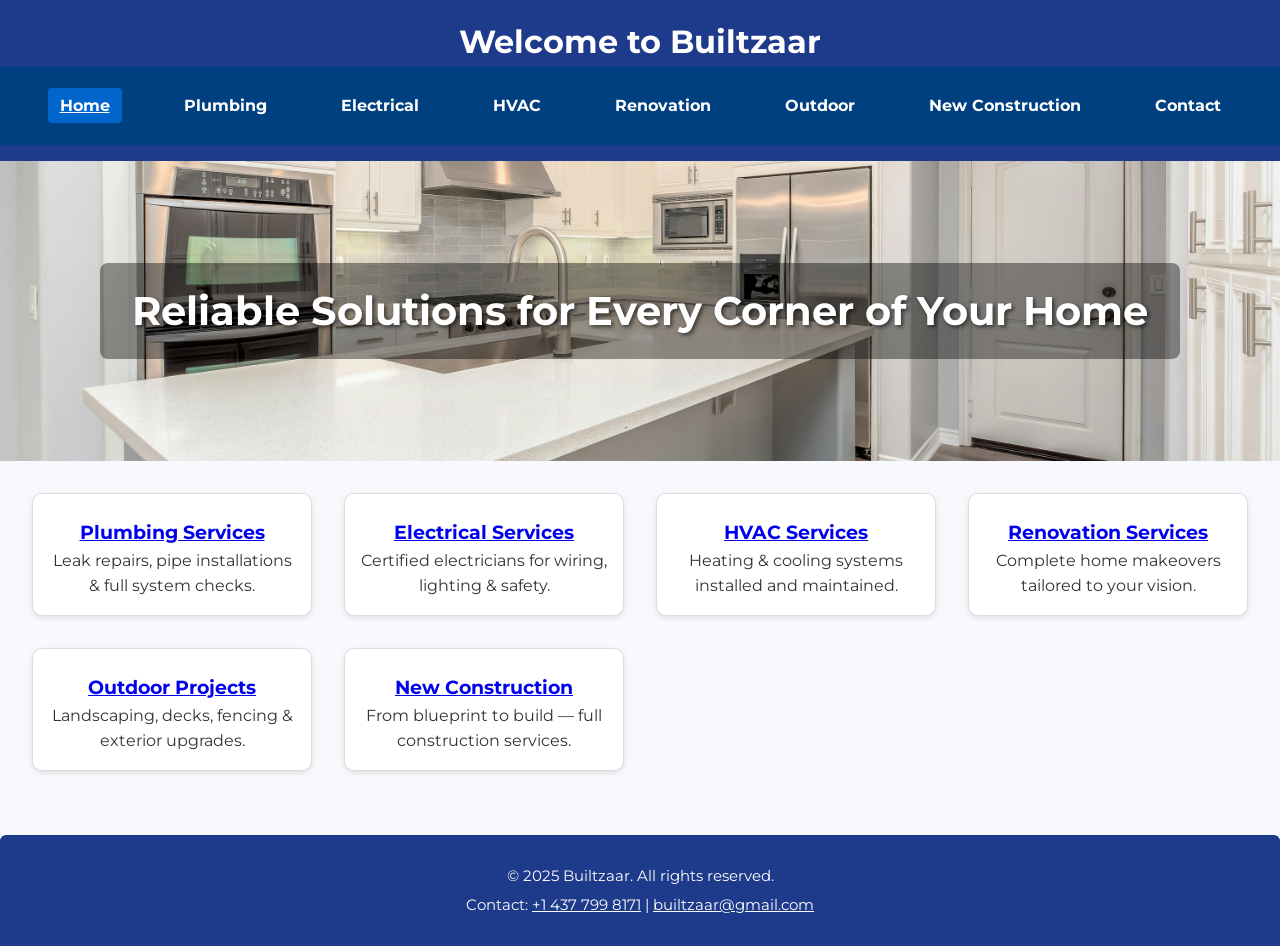
==== commit 86960d30: "Update index.html" ====
--- a/index.html
+++ b/index.html
@@ -90,8 +90,14 @@
       background-color: #1e3a8a;
       color: white;
       text-align: center;
-      padding: 1rem;
+      padding: 1.5rem;
       margin-top: 2rem;
+    }
+
+    footer p, footer a {
+      margin: 0.3rem 0;
+      font-size: 0.95rem;
+      color: #fff;
     }
   </style>
 </head>
@@ -107,6 +113,7 @@
         <li><a href="renovation.html">Renovation</a></li>
         <li><a href="outdoor.html">Outdoor</a></li>
         <li><a href="new-construction.html">New Construction</a></li>
+        <li><a href="contact.html">Contact</a></li>
       </ul>
     </nav>
   </header>
@@ -144,6 +151,7 @@
 
   <footer>
     <p>&copy; 2025 Builtzaar. All rights reserved.</p>
+    <p>Contact: <a href="tel:+14377998171">+1 437 799 8171</a> | <a href="mailto:builtzaar@gmail.com">builtzaar@gmail.com</a></p>
   </footer>
 </body>
 </html>
